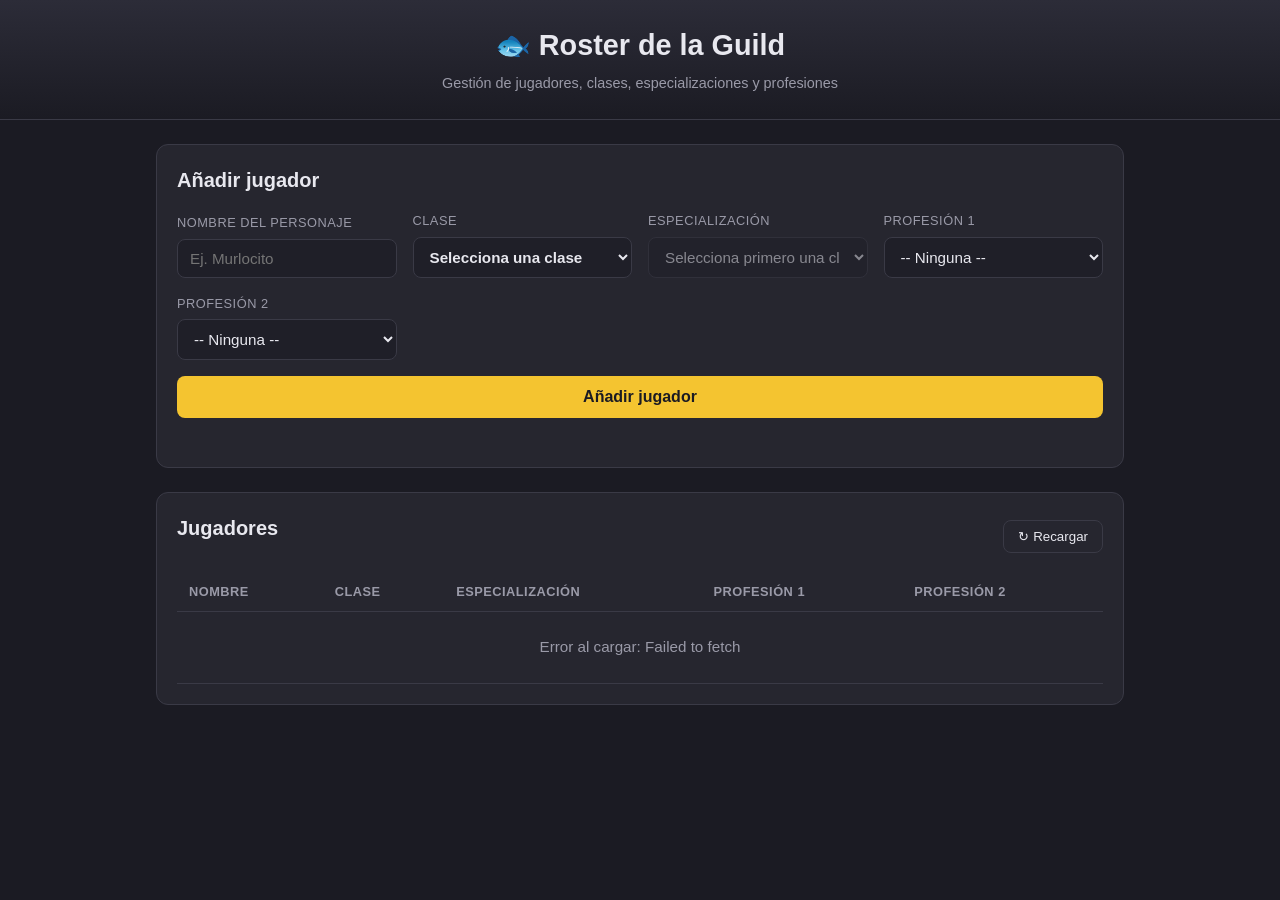
==== index.html @ 47427d4f "Creada primera subida" ====
<!DOCTYPE html>
<html lang="es">
<head>
    <meta charset="UTF-8" />
    <meta name="viewport" content="width=device-width, initial-scale=1.0" />
    <title>Roster de la Guild</title>
    <link rel="stylesheet" href="css/styles.css" />
</head>
<body>
    <header class="topbar">
        <h1>🐟 Roster de la Guild</h1>
        <p class="subtitle">Gestión de jugadores, clases, especializaciones y profesiones</p>
    </header>

    <main class="container">
        <section class="card form-card">
            <h2>Añadir jugador</h2>
            <form id="player-form" class="player-form">
                <div class="field">
                    <label for="playerName">Nombre del personaje</label>
                    <input type="text" id="playerName" name="playerName" placeholder="Ej. Murlocito" required />
                </div>

                <div class="field">
                    <label for="playerClass">Clase</label>
                    <select id="playerClass" name="playerClass" required>
                        <option value="" disabled selected>Selecciona una clase</option>
                    </select>
                </div>

                <div class="field">
                    <label for="playerSpec">Especialización</label>
                    <select id="playerSpec" name="playerSpec" required disabled>
                        <option value="" disabled selected>Selecciona primero una clase</option>
                    </select>
                </div>

                <div class="field">
                    <label for="playerProf1">Profesión 1</label>
                    <select id="playerProf1" name="playerProf1">
                        <option value="">-- Ninguna --</option>
                    </select>
                </div>

                <div class="field">
                    <label for="playerProf2">Profesión 2</label>
                    <select id="playerProf2" name="playerProf2">
                        <option value="">-- Ninguna --</option>
                    </select>
                </div>

                <button type="submit" class="btn-primary" id="submitBtn">Añadir jugador</button>
            </form>
            <p id="formMessage" class="message"></p>
        </section>

        <section class="card table-card">
            <div class="table-header">
                <h2>Jugadores</h2>
                <button id="refreshBtn" class="btn-secondary">↻ Recargar</button>
            </div>
            <div class="table-wrapper">
                <table id="players-table">
                    <thead>
                        <tr>
                            <th>Nombre</th>
                            <th>Clase</th>
                            <th>Especialización</th>
                            <th>Profesión 1</th>
                            <th>Profesión 2</th>
                        </tr>
                    </thead>
                    <tbody id="players-tbody">
                        <tr><td colspan="5" class="empty">Cargando...</td></tr>
                    </tbody>
                </table>
            </div>
        </section>
    </main>

    <script src="js/config.js"></script>
    <script src="js/app.js"></script>
</body>
</html>
---- css/styles.css ----
:root {
    --bg: #1b1b23;
    --card-bg: #26262f;
    --border: #3a3a46;
    --text: #e8e8ef;
    --muted: #9a9aa8;
    --accent: #f4c430;
    --accent-hover: #ffd857;
    --input-bg: #1f1f28;
}

* {
    box-sizing: border-box;
}

body {
    margin: 0;
    font-family: "Segoe UI", Tahoma, sans-serif;
    background: var(--bg);
    color: var(--text);
    line-height: 1.5;
}

.topbar {
    text-align: center;
    padding: 24px 16px;
    background: linear-gradient(180deg, #2c2c38, #1b1b23);
    border-bottom: 1px solid var(--border);
}

.topbar h1 {
    margin: 0;
    font-size: 1.8rem;
}

.subtitle {
    margin: 6px 0 0;
    color: var(--muted);
    font-size: 0.9rem;
}

.container {
    max-width: 1000px;
    margin: 0 auto;
    padding: 24px 16px;
    display: grid;
    gap: 24px;
}

.card {
    background: var(--card-bg);
    border: 1px solid var(--border);
    border-radius: 12px;
    padding: 20px;
}

.card h2 {
    margin-top: 0;
    font-size: 1.25rem;
}

.player-form {
    display: grid;
    grid-template-columns: repeat(auto-fit, minmax(180px, 1fr));
    gap: 16px;
    align-items: end;
}

.field {
    display: flex;
    flex-direction: column;
    gap: 6px;
}

.field label {
    font-size: 0.8rem;
    color: var(--muted);
    text-transform: uppercase;
    letter-spacing: 0.5px;
}

input, select {
    background: var(--input-bg);
    border: 1px solid var(--border);
    border-radius: 8px;
    padding: 10px 12px;
    color: var(--text);
    font-size: 0.95rem;
}

input:focus, select:focus {
    outline: none;
    border-color: var(--accent);
}

select:disabled {
    opacity: 0.5;
}

.btn-primary {
    grid-column: 1 / -1;
    background: var(--accent);
    color: #1b1b23;
    border: none;
    border-radius: 8px;
    padding: 12px;
    font-weight: 700;
    font-size: 1rem;
    cursor: pointer;
    transition: background 0.15s ease;
}

.btn-primary:hover:not(:disabled) {
    background: var(--accent-hover);
}

.btn-primary:disabled {
    opacity: 0.6;
    cursor: not-allowed;
}

.btn-secondary {
    background: transparent;
    color: var(--text);
    border: 1px solid var(--border);
    border-radius: 8px;
    padding: 8px 14px;
    cursor: pointer;
}

.btn-secondary:hover {
    border-color: var(--accent);
}

.message {
    margin: 12px 0 0;
    min-height: 1.2em;
    font-size: 0.9rem;
}

.message.success { color: #6ee787; }
.message.error { color: #ff7b72; }

.table-header {
    display: flex;
    justify-content: space-between;
    align-items: center;
    margin-bottom: 12px;
}

.table-wrapper {
    overflow-x: auto;
}

table {
    width: 100%;
    border-collapse: collapse;
    font-size: 0.95rem;
}

th, td {
    text-align: left;
    padding: 10px 12px;
    border-bottom: 1px solid var(--border);
}

th {
    color: var(--muted);
    font-size: 0.8rem;
    text-transform: uppercase;
    letter-spacing: 0.5px;
}

tbody tr:hover {
    background: rgba(255, 255, 255, 0.03);
}

.empty {
    text-align: center;
    color: var(--muted);
    padding: 24px;
}

.class-dot {
    display: inline-block;
    width: 10px;
    height: 10px;
    border-radius: 50%;
    margin-right: 8px;
    vertical-align: middle;
}

.spec-icon {
    width: 24px;
    height: 24px;
    margin-right: 8px;
    vertical-align: middle;
    border-radius: 4px;
    border: 1px solid #000;
}

select#playerClass {
    font-weight: 700;
}
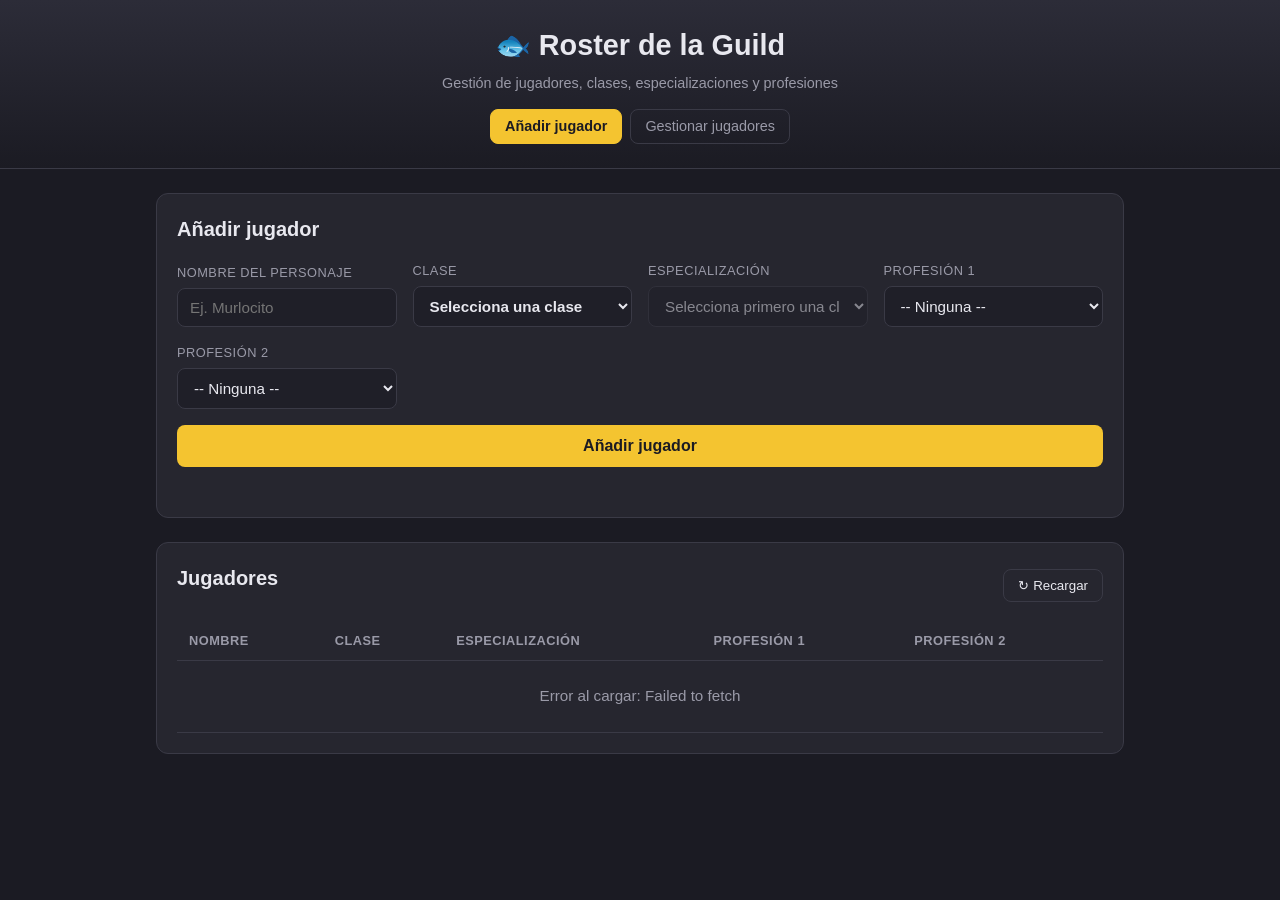
==== commit d994c667: "Añadida página de gestión" ====
--- a/index.html
+++ b/index.html
@@ -10,6 +10,10 @@
     <header class="topbar">
         <h1>🐟 Roster de la Guild</h1>
         <p class="subtitle">Gestión de jugadores, clases, especializaciones y profesiones</p>
+        <nav class="nav">
+            <a class="nav-link active" href="index.html">Añadir jugador</a>
+            <a class="nav-link" href="gestion.html">Gestionar jugadores</a>
+        </nav>
     </header>
 
     <main class="container">
--- a/css/styles.css
+++ b/css/styles.css
@@ -202,3 +202,102 @@
 select#playerClass {
     font-weight: 700;
 }
+
+/* --- Navegación --- */
+.nav {
+    display: flex;
+    justify-content: center;
+    gap: 8px;
+    margin-top: 14px;
+}
+
+.nav-link {
+    color: var(--muted);
+    text-decoration: none;
+    padding: 6px 14px;
+    border-radius: 8px;
+    border: 1px solid var(--border);
+    font-size: 0.9rem;
+}
+
+.nav-link:hover {
+    border-color: var(--accent);
+    color: var(--text);
+}
+
+.nav-link.active {
+    background: var(--accent);
+    color: #1b1b23;
+    border-color: var(--accent);
+    font-weight: 700;
+}
+
+/* --- Acciones de tabla --- */
+.table-actions {
+    display: flex;
+    gap: 8px;
+    align-items: center;
+}
+
+.search-input {
+    min-width: 200px;
+}
+
+.actions-col {
+    text-align: right;
+}
+
+.actions-cell {
+    text-align: right;
+    white-space: nowrap;
+}
+
+.btn-icon {
+    background: transparent;
+    border: 1px solid var(--border);
+    color: var(--text);
+    border-radius: 8px;
+    padding: 6px 10px;
+    margin-left: 6px;
+    cursor: pointer;
+    font-size: 0.85rem;
+}
+
+.btn-icon.edit:hover {
+    border-color: var(--accent);
+}
+
+.btn-icon.delete:hover {
+    border-color: #ff7b72;
+    color: #ff7b72;
+}
+
+/* --- Modal --- */
+.modal-overlay {
+    position: fixed;
+    inset: 0;
+    background: rgba(0, 0, 0, 0.6);
+    display: flex;
+    align-items: center;
+    justify-content: center;
+    padding: 16px;
+    z-index: 100;
+}
+
+.modal-overlay.hidden {
+    display: none;
+}
+
+.modal {
+    width: 100%;
+    max-width: 480px;
+    max-height: 90vh;
+    overflow-y: auto;
+}
+
+.modal-actions {
+    grid-column: 1 / -1;
+    display: flex;
+    justify-content: flex-end;
+    gap: 10px;
+}
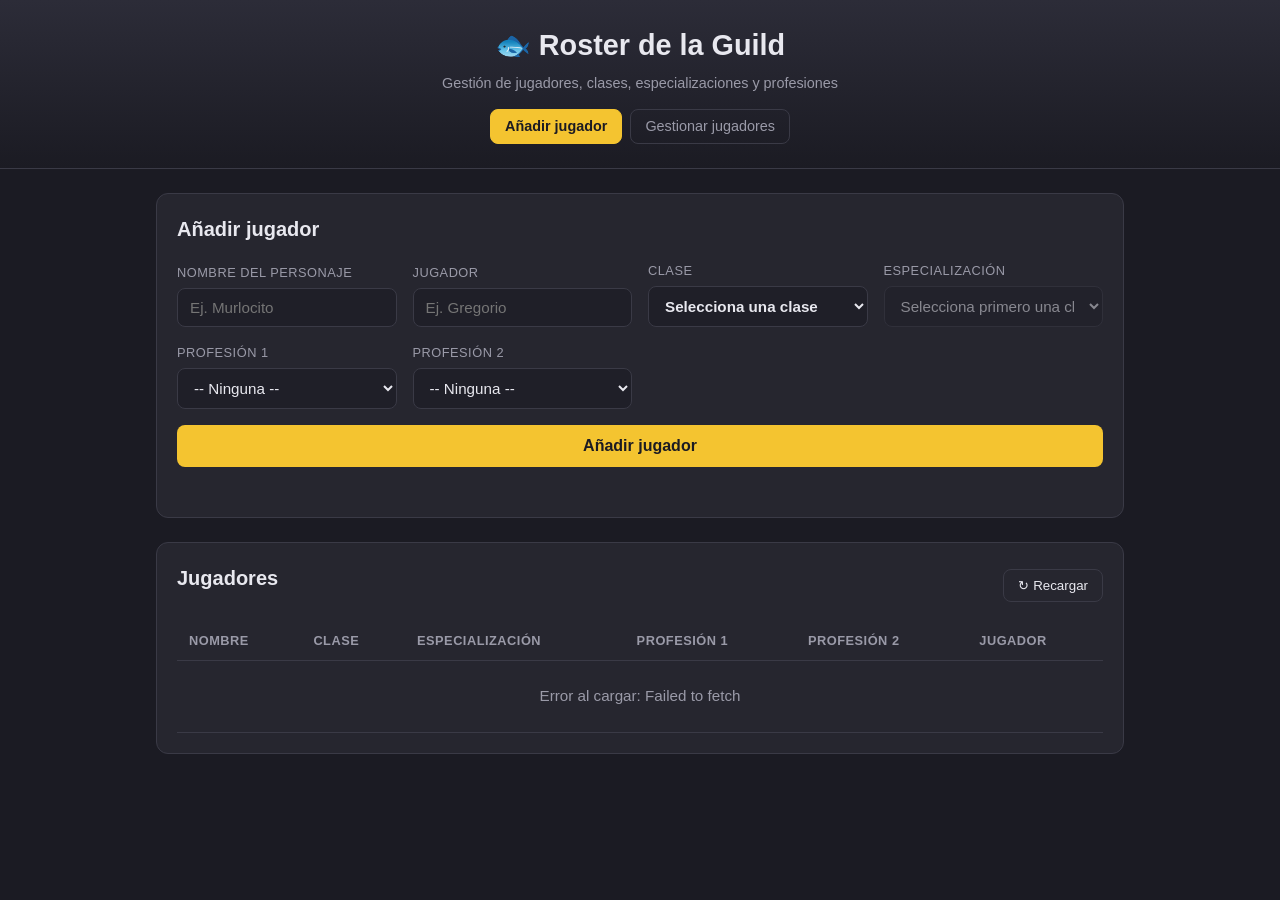
==== commit 51d1262c: "Cambios hechos de profesiones y jugadores" ====
--- a/index.html
+++ b/index.html
@@ -23,6 +23,11 @@
                 <div class="field">
                     <label for="playerName">Nombre del personaje</label>
                     <input type="text" id="playerName" name="playerName" placeholder="Ej. Murlocito" required />
+                </div>
+
+                <div class="field">
+                    <label for="playerOwner">Jugador</label>
+                    <input type="text" id="playerOwner" name="playerOwner" placeholder="Ej. Gregorio" />
                 </div>
 
                 <div class="field">
@@ -72,10 +77,11 @@
                             <th>Especialización</th>
                             <th>Profesión 1</th>
                             <th>Profesión 2</th>
+                            <th>Jugador</th>
                         </tr>
                     </thead>
                     <tbody id="players-tbody">
-                        <tr><td colspan="5" class="empty">Cargando...</td></tr>
+                        <tr><td colspan="6" class="empty">Cargando...</td></tr>
                     </tbody>
                 </table>
             </div>
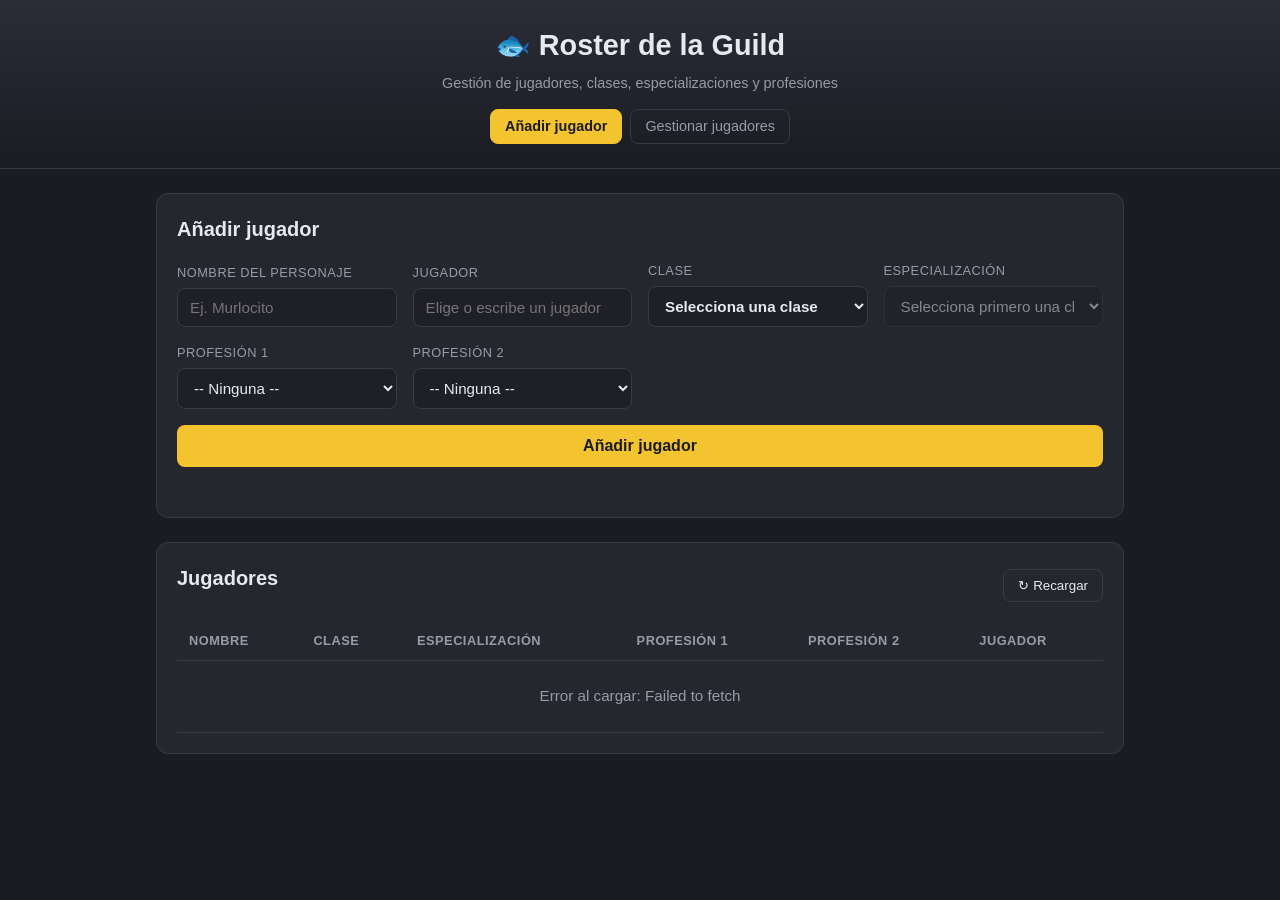
==== commit fae4c76e: "cambios para el selector de jugador" ====
--- a/index.html
+++ b/index.html
@@ -27,7 +27,8 @@
 
                 <div class="field">
                     <label for="playerOwner">Jugador</label>
-                    <input type="text" id="playerOwner" name="playerOwner" placeholder="Ej. Gregorio" />
+                    <input type="text" id="playerOwner" name="playerOwner" list="ownerList" placeholder="Elige o escribe un jugador" autocomplete="off" />
+                    <datalist id="ownerList"></datalist>
                 </div>
 
                 <div class="field">
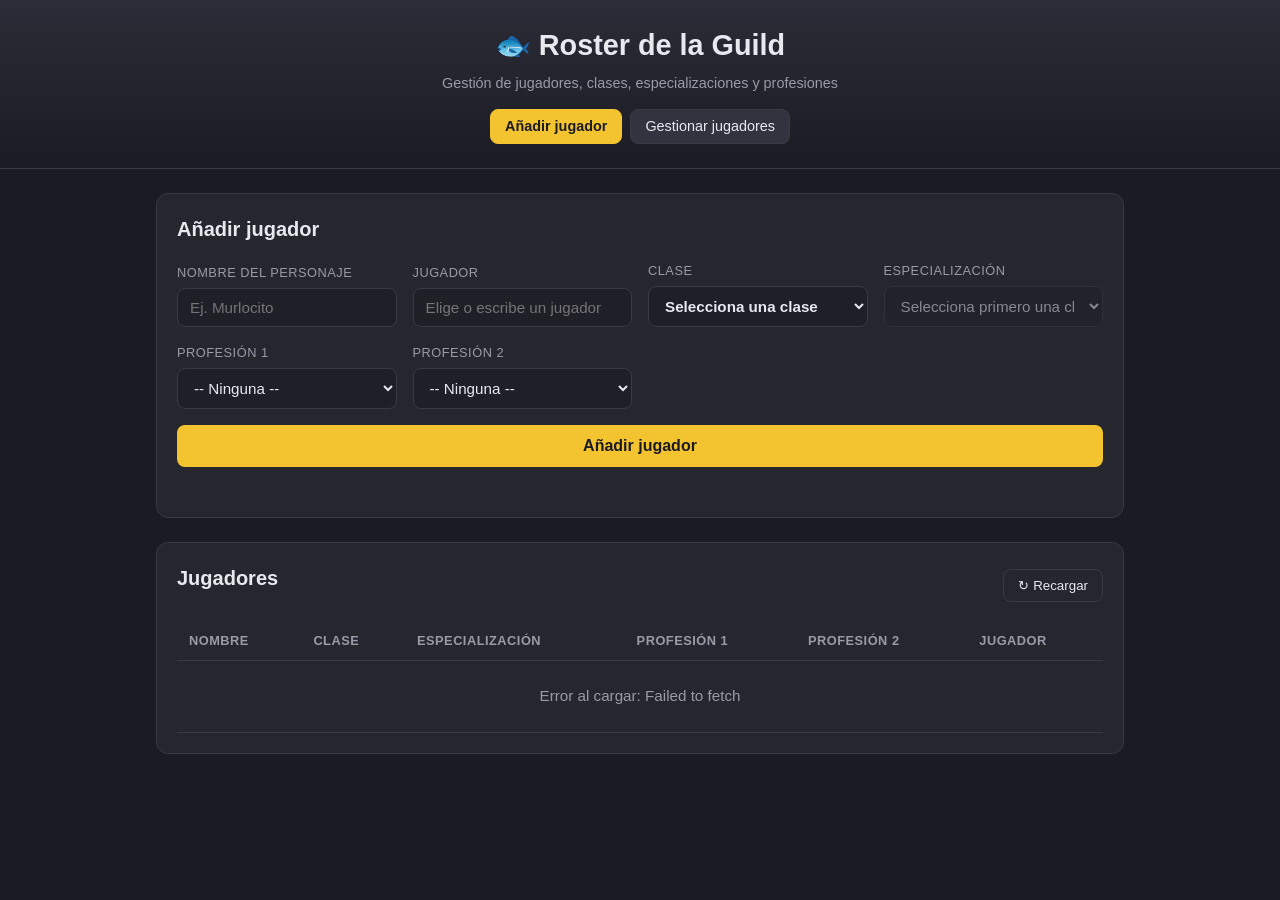
==== commit d297f4dc: "Cambios para móvil" ====
--- a/index.html
+++ b/index.html
@@ -22,12 +22,12 @@
             <form id="player-form" class="player-form">
                 <div class="field">
                     <label for="playerName">Nombre del personaje</label>
-                    <input type="text" id="playerName" name="playerName" placeholder="Ej. Murlocito" required />
+                    <input type="text" id="playerName" name="playerName" placeholder="Ej. Murlocito" autocomplete="off" required />
                 </div>
 
                 <div class="field">
                     <label for="playerOwner">Jugador</label>
-                    <input type="text" id="playerOwner" name="playerOwner" list="ownerList" placeholder="Elige o escribe un jugador" autocomplete="off" />
+                    <input type="text" id="playerOwner" name="playerOwner" list="ownerList" placeholder="Elige o escribe un jugador" />
                     <datalist id="ownerList"></datalist>
                 </div>
 
--- a/css/styles.css
+++ b/css/styles.css
@@ -212,17 +212,19 @@
 }
 
 .nav-link {
-    color: var(--muted);
+    color: var(--text);
     text-decoration: none;
     padding: 6px 14px;
     border-radius: 8px;
     border: 1px solid var(--border);
+    background: #33333f;
     font-size: 0.9rem;
 }
 
 .nav-link:hover {
-    border-color: var(--accent);
-    color: var(--text);
+    background: #40404e;
+    border-color: var(--accent);
+    color: #ffffff;
 }
 
 .nav-link.active {
@@ -301,3 +303,83 @@
     justify-content: flex-end;
     gap: 10px;
 }
+
+/* --- Responsive --- */
+@media (max-width: 768px) {
+    .topbar {
+        padding: 18px 12px;
+    }
+
+    .topbar h1 {
+        font-size: 1.4rem;
+    }
+
+    .container {
+        padding: 16px 12px;
+        gap: 16px;
+    }
+
+    .card {
+        padding: 16px;
+    }
+
+    .player-form {
+        grid-template-columns: 1fr;
+    }
+
+    .table-header {
+        flex-direction: column;
+        align-items: stretch;
+        gap: 10px;
+    }
+
+    .table-actions {
+        flex-direction: column;
+        align-items: stretch;
+    }
+
+    .search-input {
+        min-width: 0;
+        width: 100%;
+    }
+
+    .table-actions .btn-secondary {
+        width: 100%;
+    }
+
+    table {
+        font-size: 0.9rem;
+    }
+
+    th, td {
+        padding: 8px 10px;
+    }
+
+    .actions-cell {
+        white-space: normal;
+    }
+
+    .btn-icon {
+        margin: 2px 0 2px 6px;
+    }
+}
+
+@media (max-width: 480px) {
+    .nav {
+        flex-wrap: wrap;
+    }
+
+    .nav-link {
+        flex: 1 1 auto;
+        text-align: center;
+    }
+
+    .modal-actions {
+        flex-direction: column-reverse;
+    }
+
+    .modal-actions .btn-primary,
+    .modal-actions .btn-secondary {
+        width: 100%;
+    }
+}
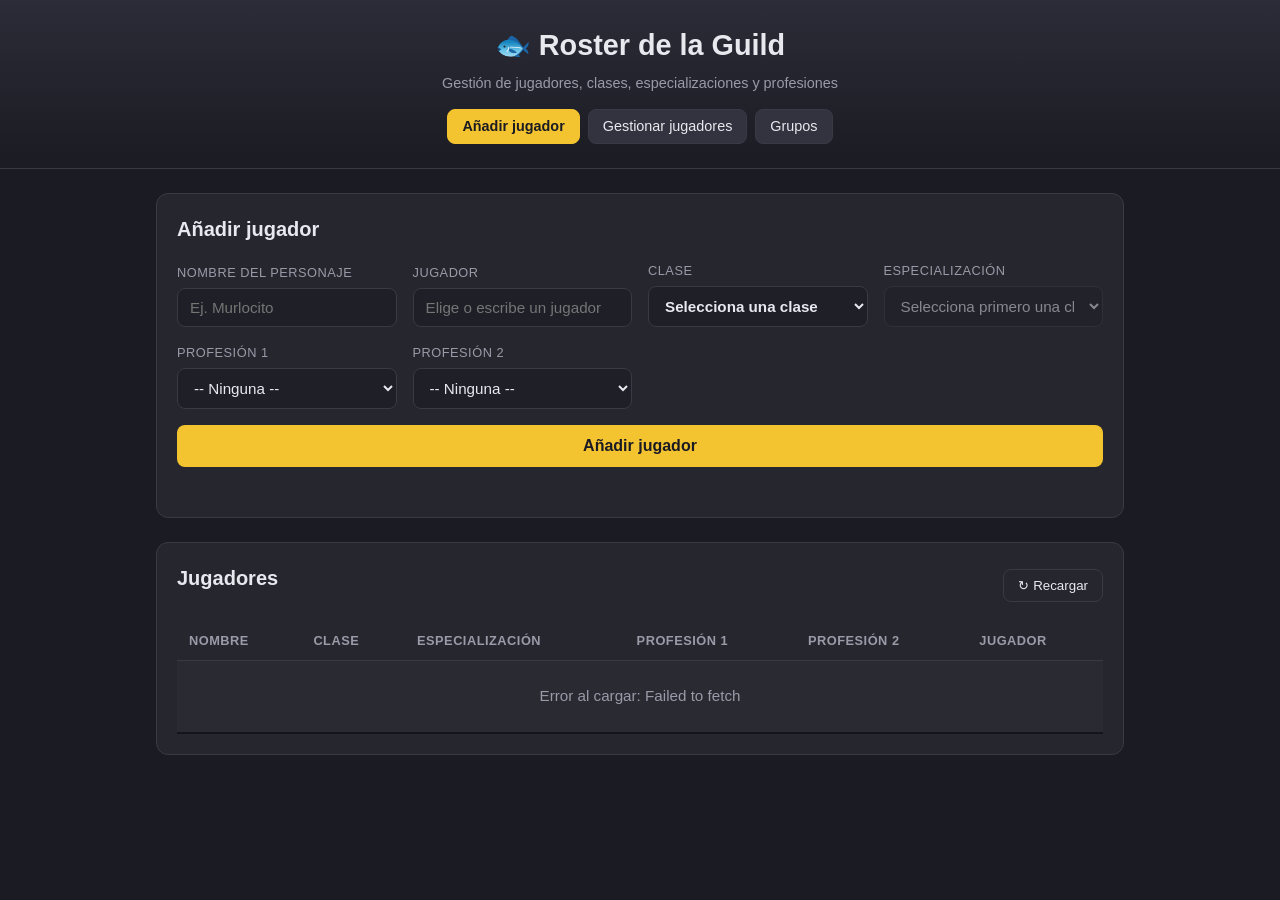
==== commit 67d431a4: "Añadidos cambios de grupos" ====
--- a/index.html
+++ b/index.html
@@ -13,6 +13,7 @@
         <nav class="nav">
             <a class="nav-link active" href="index.html">Añadir jugador</a>
             <a class="nav-link" href="gestion.html">Gestionar jugadores</a>
+            <a class="nav-link" href="grupos.html">Grupos</a>
         </nav>
     </header>
 
--- a/css/styles.css
+++ b/css/styles.css
@@ -171,8 +171,25 @@
     letter-spacing: 0.5px;
 }
 
+tbody tr {
+    border-bottom: 2px solid #14141a;
+}
+
+tbody tr:nth-child(odd) {
+    background: rgba(255, 255, 255, 0.02);
+}
+
+tbody tr:nth-child(even) {
+    background: rgba(255, 255, 255, 0.05);
+}
+
 tbody tr:hover {
-    background: rgba(255, 255, 255, 0.03);
+    background: rgba(244, 196, 48, 0.10);
+}
+
+/* Separación marcada al cambiar de Jugador */
+tbody tr.owner-group-start td {
+    border-top: 3px solid var(--accent);
 }
 
 .empty {
@@ -304,6 +321,281 @@
     gap: 10px;
 }
 
+/* --- Grupos (drag & drop) --- */
+.groups-container {
+    max-width: 1300px;
+}
+
+.groups-toolbar {
+    display: flex;
+    justify-content: space-between;
+    align-items: center;
+    gap: 12px;
+}
+
+.groups-help {
+    margin: 0;
+    color: var(--muted);
+    font-size: 0.9rem;
+}
+
+.groups-layout {
+    display: grid;
+    grid-template-columns: 320px 1fr;
+    gap: 20px;
+    align-items: start;
+}
+
+.pool-card {
+    position: sticky;
+    top: 12px;
+    max-height: calc(100vh - 24px);
+    display: flex;
+    flex-direction: column;
+}
+
+.pool-header h2 {
+    display: flex;
+    align-items: center;
+    gap: 8px;
+}
+
+.pool-header .search-input {
+    width: 100%;
+    min-width: 0;
+    margin-bottom: 12px;
+}
+
+.pool-card .char-list {
+    overflow-y: auto;
+    flex: 1;
+}
+
+.groups-grid {
+    display: grid;
+    grid-template-columns: repeat(auto-fill, minmax(260px, 1fr));
+    gap: 16px;
+    align-items: start;
+}
+
+.group-card {
+    padding: 14px;
+}
+
+.group-header {
+    display: flex;
+    justify-content: space-between;
+    align-items: center;
+    gap: 8px;
+}
+
+.group-header h3 {
+    margin: 0;
+    font-size: 1.05rem;
+    display: flex;
+    align-items: center;
+    gap: 8px;
+    word-break: break-word;
+}
+
+.group-actions {
+    display: flex;
+    flex-shrink: 0;
+}
+
+.group-actions .btn-icon {
+    padding: 4px 8px;
+}
+
+.count-badge {
+    font-size: 0.75rem;
+    font-weight: 700;
+    background: #33333f;
+    color: var(--text);
+    border-radius: 999px;
+    padding: 2px 8px;
+}
+
+.count-badge.full {
+    background: var(--accent);
+    color: #1b1b23;
+}
+
+.group-summary {
+    font-size: 0.8rem;
+    margin: 8px 0 10px;
+    padding: 4px 8px;
+    border-radius: 6px;
+    color: var(--muted);
+    background: rgba(255, 255, 255, 0.04);
+}
+
+.group-summary.ok {
+    color: #6ee787;
+}
+
+.group-summary.warn {
+    color: #ffb86b;
+    background: rgba(255, 184, 107, 0.1);
+}
+
+.dropzone {
+    border: 2px dashed transparent;
+    border-radius: 10px;
+    transition: border-color 0.12s ease, background 0.12s ease;
+}
+
+.char-list {
+    display: flex;
+    flex-direction: column;
+    gap: 6px;
+    min-height: 70px;
+    padding: 6px;
+    background: rgba(0, 0, 0, 0.15);
+}
+
+.is-dragging .dropzone {
+    border-color: var(--border);
+}
+
+.dropzone.drag-over {
+    border-color: var(--accent);
+    background: rgba(244, 196, 48, 0.08);
+}
+
+.dropzone.drag-invalid {
+    border-color: #ff7b72;
+    background: rgba(255, 123, 114, 0.08);
+}
+
+.empty-hint {
+    color: var(--muted);
+    font-size: 0.85rem;
+    text-align: center;
+    padding: 18px 8px;
+}
+
+.char-card {
+    display: flex;
+    align-items: center;
+    gap: 8px;
+    background: #2f2f3a;
+    border: 1px solid var(--border);
+    border-left: 4px solid var(--border);
+    border-radius: 8px;
+    padding: 6px 8px;
+    cursor: grab;
+    user-select: none;
+    -webkit-user-select: none;
+}
+
+.char-card:hover {
+    background: #383845;
+}
+
+.char-card .spec-icon {
+    margin-right: 0;
+    flex-shrink: 0;
+}
+
+.drag-handle {
+    color: var(--muted);
+    font-size: 1.1rem;
+    line-height: 1;
+    padding: 4px 2px;
+    touch-action: none;
+    cursor: grab;
+}
+
+.char-info {
+    display: flex;
+    flex-direction: column;
+    min-width: 0;
+    flex: 1;
+}
+
+.char-name {
+    font-weight: 600;
+    white-space: nowrap;
+    overflow: hidden;
+    text-overflow: ellipsis;
+}
+
+.char-owner {
+    font-size: 0.78rem;
+    color: var(--muted);
+    white-space: nowrap;
+    overflow: hidden;
+    text-overflow: ellipsis;
+}
+
+.char-level {
+    flex-shrink: 0;
+    min-width: 30px;
+    text-align: center;
+    font-weight: 700;
+    font-size: 0.85rem;
+    background: #1f1f28;
+    border: 1px solid var(--border);
+    border-radius: 6px;
+    padding: 2px 6px;
+}
+
+.char-card.dragging {
+    opacity: 0.35;
+}
+
+.drag-ghost {
+    position: fixed;
+    z-index: 1000;
+    pointer-events: none;
+    opacity: 0.95;
+    transform: rotate(2deg);
+    box-shadow: 0 8px 24px rgba(0, 0, 0, 0.5);
+    cursor: grabbing;
+}
+
+body.is-dragging,
+body.is-dragging * {
+    cursor: grabbing !important;
+}
+
+body.is-busy .char-card {
+    cursor: progress;
+}
+
+.new-group-card {
+    padding: 8px;
+    background: transparent;
+    border-style: dashed;
+}
+
+.new-group-zone {
+    display: flex;
+    flex-direction: column;
+    align-items: center;
+    justify-content: center;
+    gap: 4px;
+    min-height: 140px;
+    color: var(--muted);
+    border-color: var(--border);
+    text-align: center;
+}
+
+.new-group-zone.drag-over {
+    color: var(--accent);
+}
+
+.new-group-plus {
+    font-size: 2rem;
+    line-height: 1;
+    font-weight: 300;
+}
+
+.new-group-zone small {
+    font-size: 0.75rem;
+}
+
 /* --- Responsive --- */
 @media (max-width: 768px) {
     .topbar {
@@ -362,6 +654,29 @@
     .btn-icon {
         margin: 2px 0 2px 6px;
     }
+
+    .groups-toolbar {
+        flex-direction: column;
+        align-items: stretch;
+    }
+
+    .groups-layout {
+        grid-template-columns: 1fr;
+    }
+
+    .pool-card {
+        position: static;
+        max-height: 50vh;
+    }
+
+    .groups-grid {
+        grid-template-columns: 1fr;
+    }
+
+    .drag-handle {
+        font-size: 1.4rem;
+        padding: 6px 4px;
+    }
 }
 
 @media (max-width: 480px) {
